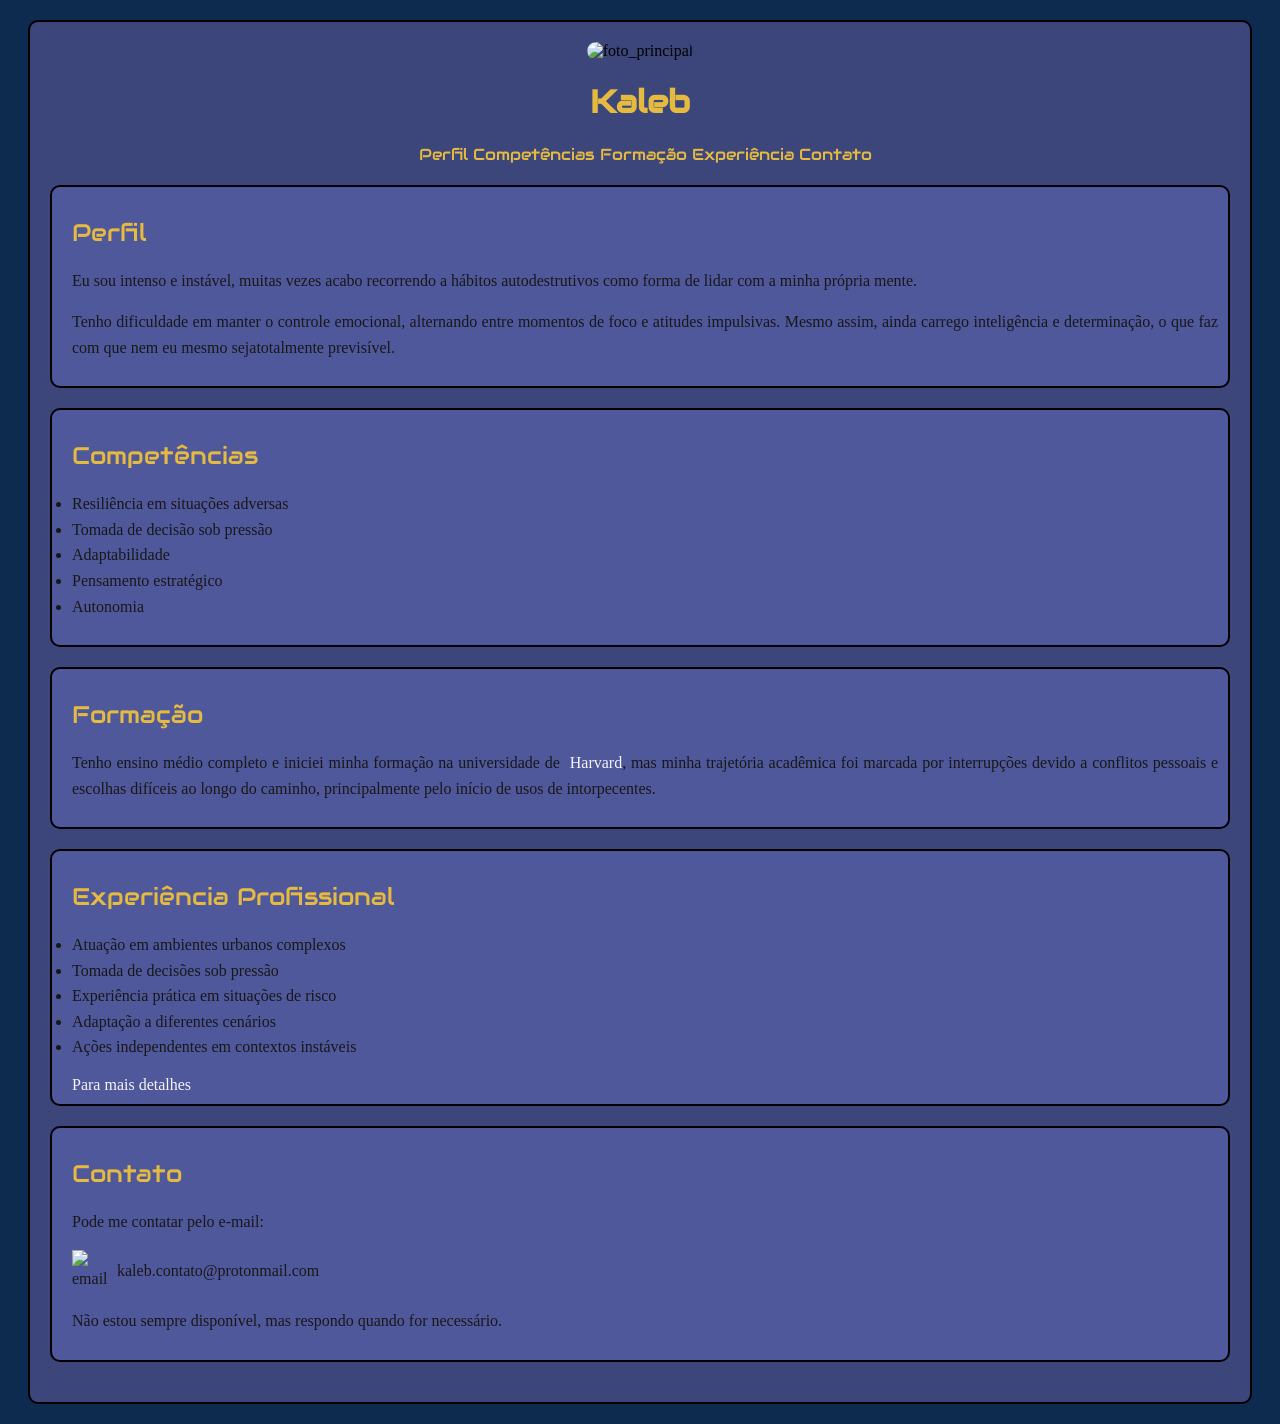
==== index.html @ 874d41bb "Add files via upload" ====
<!DOCTYPE html>
<html lang="pt-br">

<head>
    <meta charset="UTF-8">
    <meta name="viewport" content="width=device-width, initial-scale=1.0">
    <title>Curriculo-Inicio</title>
    <link rel="stylesheet" href="style.css">
    <link rel="shortcut icon" href="imagens/favicon.ico" type="image/x-icon">
    <link rel="preconnect" href="https://fonts.googleapis.com">
    <link rel="preconnect" href="https://fonts.gstatic.com" crossorigin>
    <link href="https://fonts.googleapis.com/css2?family=Audiowide&family=Caveat:wght@400..700&display=swap"
        rel="stylesheet">

</head>

<body>


    <div class="PRINCIPAL">

        <main>
            <div class="funco_img">
                <img class="princip_img" width="250" src="imagens/Kaleb_IMAGEMPERFIL.webp" alt="foto_principal">
            </div>
            <div class="nome_inicio">
                <h1>Kaleb</h1>
            </div>

            <header>
                <a href="#perfil">Perfil</a>
                <a href="#competencias">Competências</a>
                <a href="#formacao">Formação</a>
                <a href="#experiencia">Experiência</a>
                <a href="#contato">Contato</a>
            </header>

        </main>




        <section id="perfil" class="conjuntos">
            <h2>Perfil</h2>

            <p class="textinho_perfil">Eu sou intenso e instável, muitas vezes acabo recorrendo a hábitos
                autodestrutivos como forma de lidar com a minha própria mente.</p>
            <p>Tenho dificuldade em manter o controle emocional, alternando entre momentos de foco e atitudes
                impulsivas. Mesmo assim, ainda carrego inteligência e determinação, o que faz com que nem eu mesmo
                sejatotalmente previsível.</p>

        </section>



        <section id="competencias" class="conjuntos">
            <h2>Competências</h2>
            <ul>
                <li>Resiliência em situações adversas</li>
                <li>Tomada de decisão sob pressão</li>
                <li>Adaptabilidade</li>
                <li>Pensamento estratégico</li>
                <li>Autonomia</li>
            </ul>
        </section>



        <section id="formacao" class="conjuntos">
            <h2>Formação</h2>

            <p class="textinho_formacao">Tenho ensino médio completo e iniciei minha formação na universidade de<a
                    target="_blank" class="links" href="https://www.harvard.edu/">Harvard</a>, mas minha trajetória
                acadêmica foi
                marcada
                por interrupções devido a conflitos pessoais e escolhas difíceis ao longo do caminho, principalmente
                pelo
                início de usos de intorpecentes.</p>
        </section>



        <section id="experiencia" class="conjuntos">
            <h2>Experiência Profissional</h2>
            <ul>
                <li>Atuação em ambientes urbanos complexos</li>
                <li>Tomada de decisões sob pressão</li>
                <li>Experiência prática em situações de risco</li>
                <li>Adaptação a diferentes cenários</li>
                <li>Ações independentes em contextos instáveis</li>
            </ul>
            <a class="links" href="experiencia.html">Para mais detalhes</a>
        </section>

        <section id="contato" class="conjuntos">
            <h2>Contato</h2>
            <p class="textinho_contato">Pode me contatar pelo e-mail:</p>
            <p class="img_email"><img src="imagens/android-chrome-512x512.png"
                    alt="email_icon">kaleb.contato@protonmail.com</p>
            <p>Não estou sempre disponível, mas respondo quando for necessário.</p>
        </section>

    </div>


</body>

</html>
---- style.css ----
body {
    background-color: #0C2B4E;
    padding: 0%;
    border: 0%;
}


.nome_inicio {
    font-family: "Audiowide", sans-serif;
    font-weight: 400;
    font-style: normal;
    color: #E5BA41;
}


.princip_img {
    border-radius: 35px;

}

.princip_img:hover {
    box-shadow: 0 0 15px #E5BA41;
    transform: scale(1.04);
    
}

p {
    text-align: justify;
    padding-left: 10px;
    line-height: 1.6;
    color: rgb(24, 24, 24);
}

ul {
    text-align: justify;
    padding-left: 10px;
    line-height: 1.6;
    color: rgb(24, 24, 24);
}


h2 {
    font-family: "Audiowide", sans-serif;
    font-weight: 400;
    font-style: normal;
    padding-left: 10px;
    color: #E5BA41;

}


main {
    display: flex;
    flex-direction: column;
    align-items: center;

}



.conjuntos {
    border: 2px solid;
    border-radius: 10px;
    background-color: #50589C;
    margin-bottom: 20px;
    padding: 10px;
    
}

.conjuntos:hover {
    transform: scale(1.02);
    box-shadow: 0 0 15px #E5BA41;
}

.links {
    text-align: justify;
    padding-left: 10px;
    color: whitesmoke;
    border: auto;
}

.links:hover {
    color: #E5BA41;
}

.PRINCIPAL {
    border: 2px solid;
    border-radius: 10px;
    background-color: #3C467B;
    margin: 20px;
    padding: 20px;
}


.img_email {
    display: flex;
    align-items: center;
    gap: 10px;
}

.img_email img {
    width:  35px;
}

header {
    padding-bottom: 20px;
    font-family: "Audiowide", sans-serif;
    font-weight: 400;
    font-style: normal;
    padding-left: 10px;
}

a {
    color: #E5BA41;
    text-decoration: none;
    gap: 20px;
}

a:hover {
    color: whitesmoke;
}
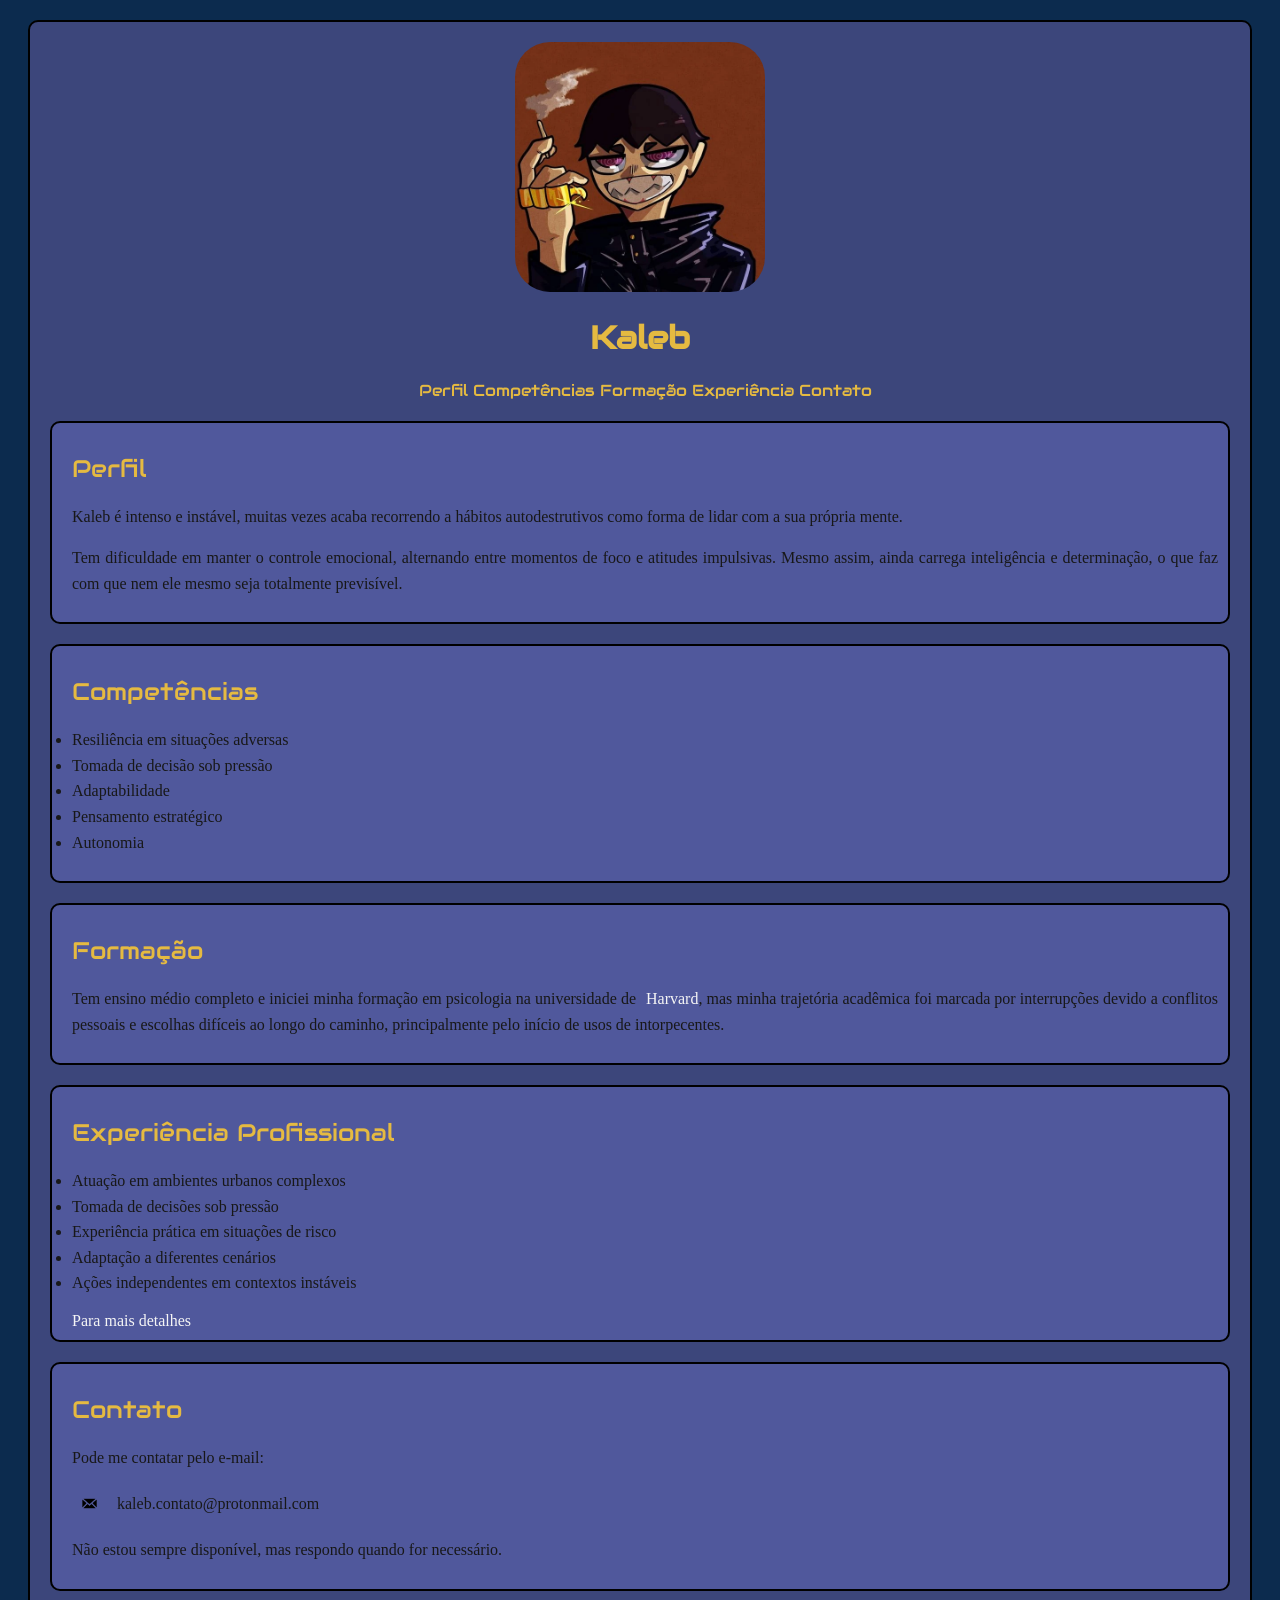
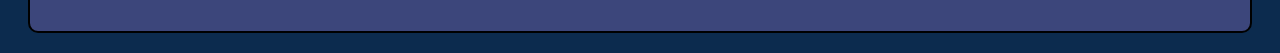
==== commit bcd6555b: "Add files via upload" ====
--- a/index.html
+++ b/index.html
@@ -20,7 +20,7 @@
     <div class="PRINCIPAL">
 
         <main>
-            <div class="funco_img">
+            <div>
                 <img class="princip_img" width="250" src="imagens/Kaleb_IMAGEMPERFIL.webp" alt="foto_principal">
             </div>
             <div class="nome_inicio">
@@ -43,11 +43,11 @@
         <section id="perfil" class="conjuntos">
             <h2>Perfil</h2>
 
-            <p class="textinho_perfil">Eu sou intenso e instável, muitas vezes acabo recorrendo a hábitos
-                autodestrutivos como forma de lidar com a minha própria mente.</p>
-            <p>Tenho dificuldade em manter o controle emocional, alternando entre momentos de foco e atitudes
-                impulsivas. Mesmo assim, ainda carrego inteligência e determinação, o que faz com que nem eu mesmo
-                sejatotalmente previsível.</p>
+            <p class="textinho_perfil">Kaleb é intenso e instável, muitas vezes acaba recorrendo a hábitos
+                autodestrutivos como forma de lidar com a sua própria mente.</p>
+            <p>Tem dificuldade em manter o controle emocional, alternando entre momentos de foco e atitudes
+                impulsivas. Mesmo assim, ainda carrega inteligência e determinação, o que faz com que nem ele mesmo
+                seja totalmente previsível.</p>
 
         </section>
 
@@ -69,7 +69,7 @@
         <section id="formacao" class="conjuntos">
             <h2>Formação</h2>
 
-            <p class="textinho_formacao">Tenho ensino médio completo e iniciei minha formação na universidade de<a
+            <p class="textinho_formacao">Tem ensino médio completo e iniciei minha formação em psicologia na universidade de<a
                     target="_blank" class="links" href="https://www.harvard.edu/">Harvard</a>, mas minha trajetória
                 acadêmica foi
                 marcada
